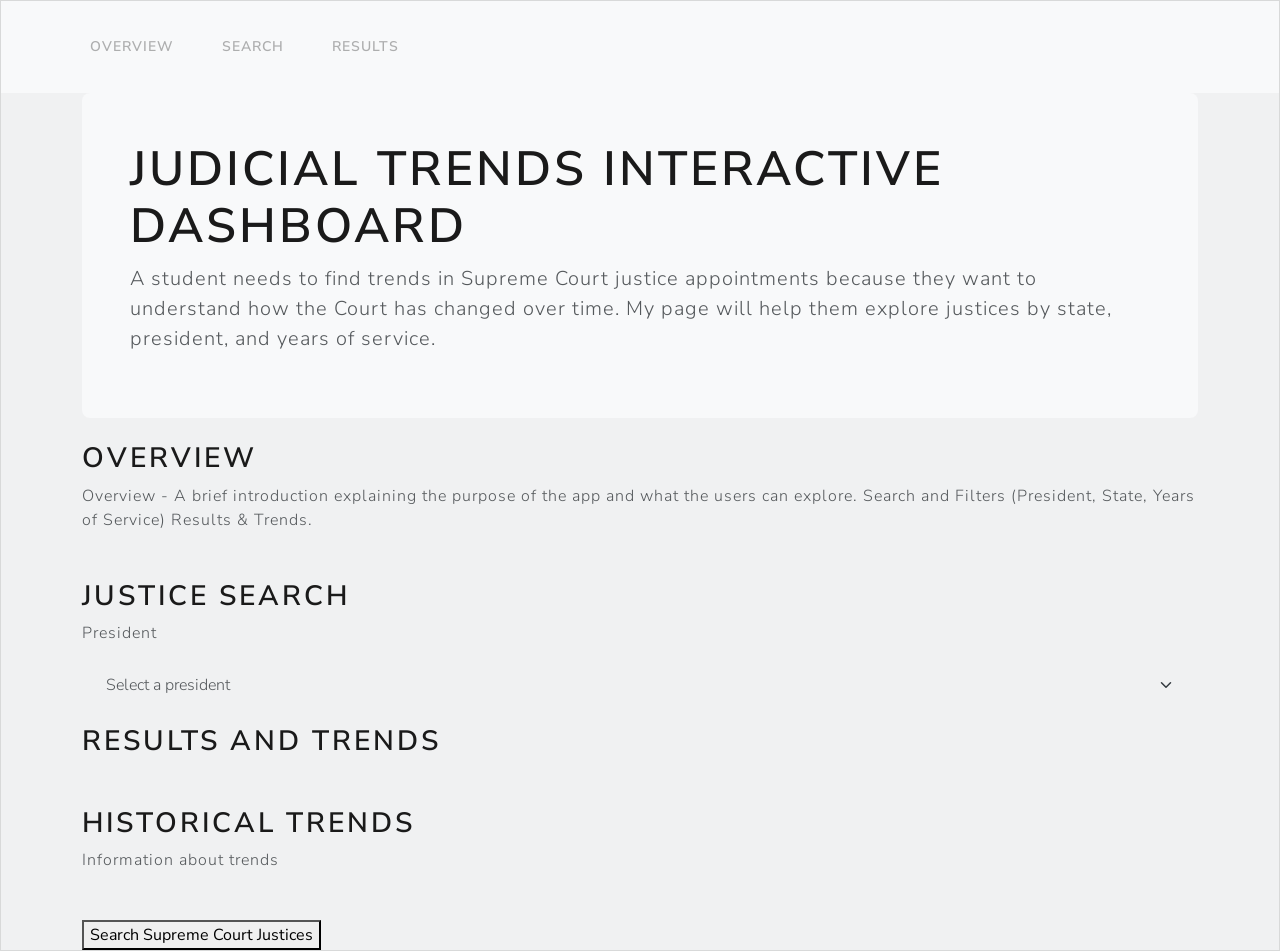
==== index.html @ 3a018f9d "add indentation" ====
<!DOCTYPE html>
<html lang="en">
  <head>
    <meta charset="utf-8">
    <meta name="viewport" content="width=device-width, initial-scale=1">

    <title>Judicial Trends Interactive Dashboard: Search Supreme Court Justices</title>
    <link rel="stylesheet" href="css/bootstrap.min.css">
  </head>

  <body class="bg-light">
    <header>
      <nav class="navbar navbar-expand-lg bg-body-tertiary">
        <div class="container">
		 


          <section id="links">
            <ul class="navbar-nav ms-auto">
              <li class="nav-item"><a class="nav-link" href="#overview">Overview</a></li>
              <li class="nav-item"><a class="nav-link" href="#search">Search</a></li>
              <li class="nav-item"><a class="nav-link" href="page-2.html">Results</a></li>
            </ul>
          </section>
        </div>
      </nav>
    </header>

    <main class="container">
      <div class="p-5 mb-4 bg-body-tertiary rounded-3">
        <h1 class="display-5 fw-bold">Judicial Trends Interactive Dashboard</h1>
        <p class="fs-4">
          A student needs to find trends in Supreme Court justice appointments because they want to understand how the Court has changed over time. My page will help them explore justices by state, president, and years of service.
        </p>
      </div>

      
      <section id="overview" class="mb-5">
        <h2 class="fw-bold">Overview</h2>
        <p>
          Overview - A brief introduction explaining the purpose of the app and what the users can explore. Search and Filters (President, State, Years of Service) Results & Trends.
        </p>
      </section>
	  
	  

 <h2 class="fw-bold">Justice Search</h2>
        <p>President</p>





        <div class="mb-3">
          <select id="president-select" class="form-select">
            <option value="">Select a president</option>
            <option value="Washington">George Washington</option>
            <option value="Lincoln">Abraham Lincoln</option>
            <option value="FDR">Franklin D. Roosevelt</option>
            <option value="Reagan">Ronald Reagan</option>
            <option value="Obama">Barack Obama</option>
            <option value="Trump">Donald Trump</option>
          </select>
        </div>

      <section id="results" class="mb-5">
        <h2 class="fw-bold">Results and Trends</h2>
        <p id="results-list"></p>
      </section>


      <section id="historical-trends" class="mb-5">
        <h2 class="fw-bold">Historical Trends</h2>
        <p id="trends">Information about trends</p>
      </section>

<button  id="justice-name-button">Search Supreme Court Justices</button>

       
      </section>
    </main>

    <script src="script.js"></script>
  </body>
</html>
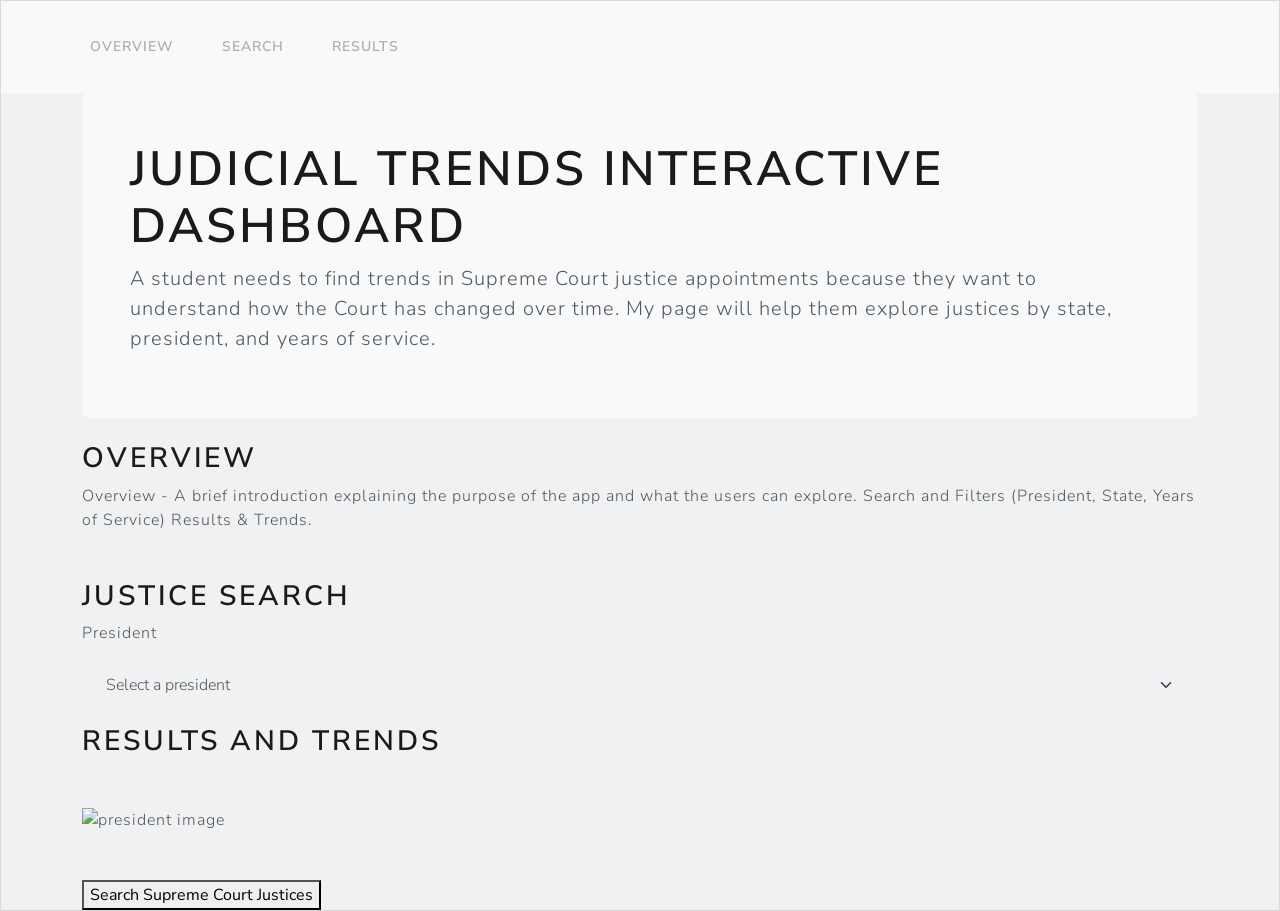
==== commit 634a183b: "Refresh script.js" ====
--- a/index.html
+++ b/index.html
@@ -58,7 +58,7 @@
             <option value="Lincoln">Abraham Lincoln</option>
             <option value="FDR">Franklin D. Roosevelt</option>
             <option value="Reagan">Ronald Reagan</option>
-            <option value="Obama">Barack Obama</option>
+            <option value="Richard Nixon">Richard Nixon</option>
             <option value="Trump">Donald Trump</option>
           </select>
         </div>
@@ -69,10 +69,10 @@
       </section>
 
 
-      <section id="historical-trends" class="mb-5">
-        <h2 class="fw-bold">Historical Trends</h2>
-        <p id="trends">Information about trends</p>
-      </section>
+      <div class="mb-5">
+        <h2 id="historical-trends" class="fw-bold"></h2>
+        <img -id="birdImage" src="" alt="president image">
+      </div>
 
 <button  id="justice-name-button">Search Supreme Court Justices</button>
 
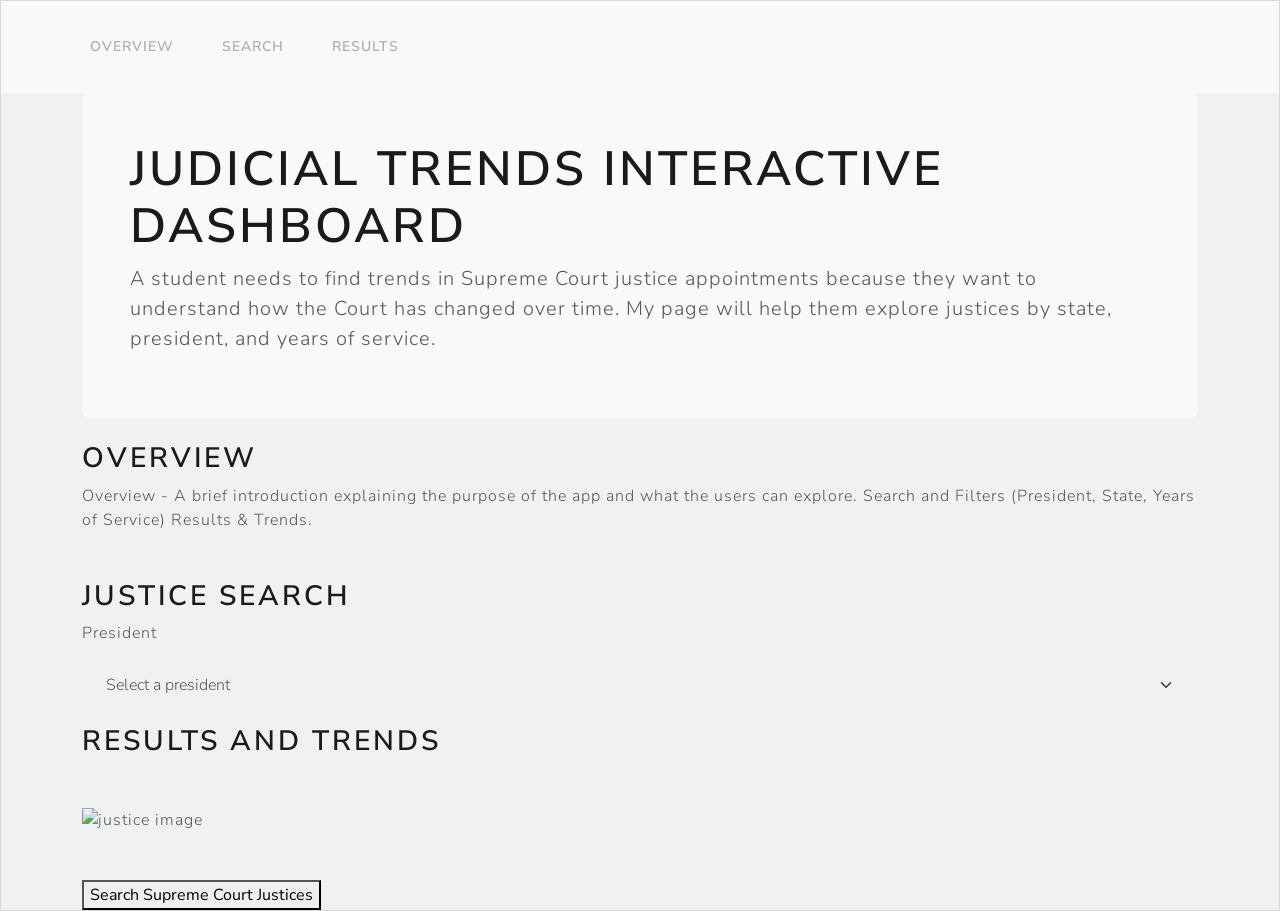
==== commit 959c59ff: "add function displayRecord()" ====
--- a/index.html
+++ b/index.html
@@ -52,7 +52,7 @@
 
 
         <div class="mb-3">
-          <select id="president-select" class="form-select">
+          <select id="justice-name" class="form-select">
             <option value="">Select a president</option>
             <option value="Washington">George Washington</option>
             <option value="Lincoln">Abraham Lincoln</option>
@@ -71,10 +71,10 @@
 
       <div class="mb-5">
         <h2 id="historical-trends" class="fw-bold"></h2>
-        <img -id="birdImage" src="" alt="president image">
+        <img id="justice-image" src="" alt="justice image">
       </div>
 
-<button  id="justice-name-button">Search Supreme Court Justices</button>
+<button  id="appointed-by-button">Search Supreme Court Justices</button>
 
        
       </section>
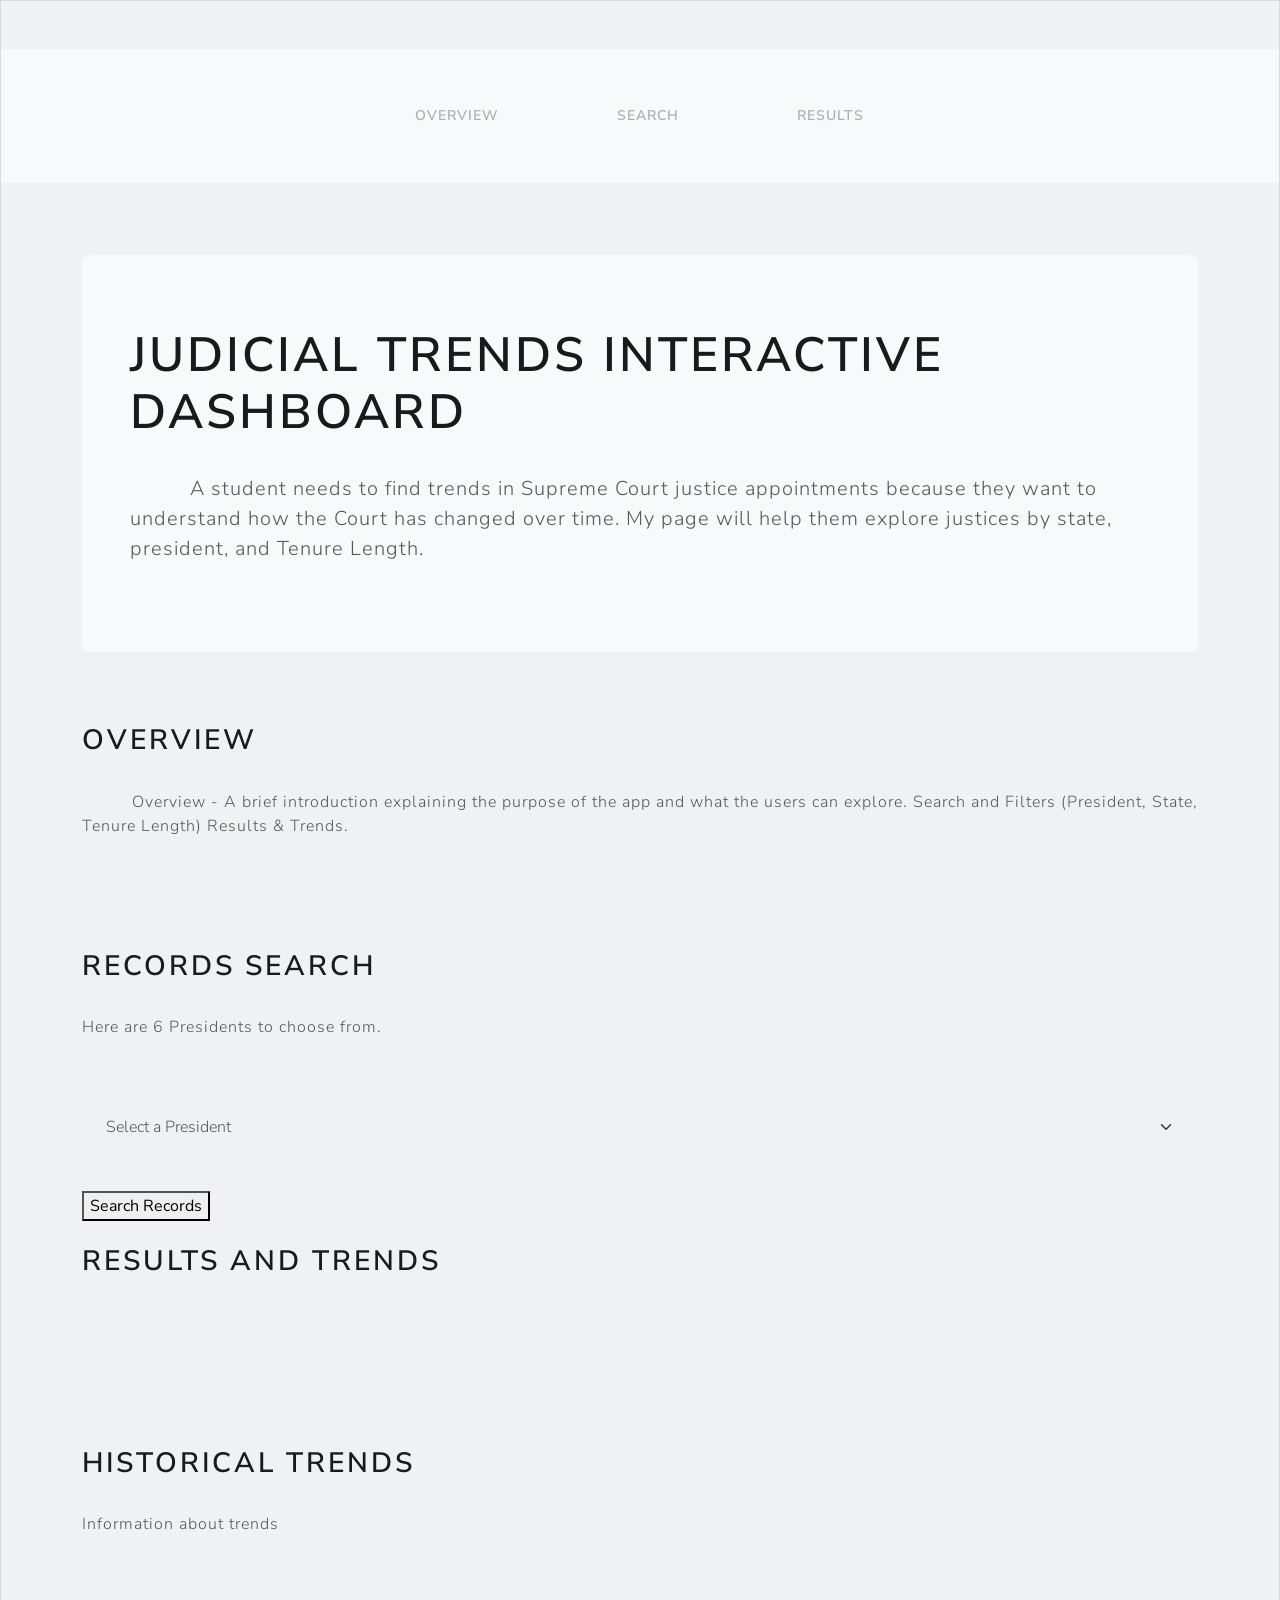
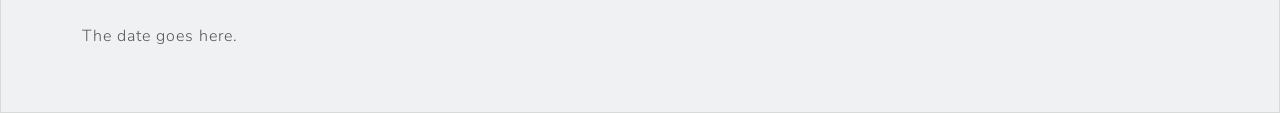
==== commit 6aa6f2ee: "add rename file" ====
--- a/index.html
+++ b/index.html
@@ -1,85 +1,108 @@
-<!DOCTYPE html>
+﻿<!DOCTYPE html>
 <html lang="en">
-  <head>
-    <meta charset="utf-8">
-    <meta name="viewport" content="width=device-width, initial-scale=1">
+  <head>
+    <meta charset="utf-8">
+    <meta name="viewport" content="width=device-width, initial-scale=1">
 
-    <title>Judicial Trends Interactive Dashboard: Search Supreme Court Justices</title>
-    <link rel="stylesheet" href="css/bootstrap.min.css">
-  </head>
+    <title>Judicial Trends Interactive Dashboard: Search Supreme Court Justices</title>
+    <link rel="stylesheet" href="css/bootstrap.min.css">
+  </head>
 
-  <body class="bg-light">
-    <header>
-      <nav class="navbar navbar-expand-lg bg-body-tertiary">
-        <div class="container">
-		 
+  <body class="bg-light">
+    <header>
+      <nav class="navbar navbar-expand-lg bg-body-tertiary">
+        <div class="container">
+		
+          <section id="links">
+            <ul class="navbar-nav ms-auto">
+              <li class="nav-item"><a class="nav-link" href="#overview">Overview</a></li>
+              <li class="nav-item"><a class="nav-link" href="#search">Search</a></li>
+              <li class="nav-item"><a class="nav-link" href="#results">Results</a></li>
+            </ul>
+          </section>
+        </div>
+      </nav>
+    </header>
 
+    <main class="container">
+      <div class="p-5 mb-4 bg-body-tertiary rounded-3">
+        <h1 class="display-5 fw-bold">Judicial Trends Interactive Dashboard</h1>
+        <p class="fs-4">
+          A student needs to find trends in Supreme Court justice appointments because they want to understand how the Court has changed over time. My page will help them explore justices by state, president, and Tenure Length.
+        </p>
+      </div>
 
-          <section id="links">
-            <ul class="navbar-nav ms-auto">
-              <li class="nav-item"><a class="nav-link" href="#overview">Overview</a></li>
-              <li class="nav-item"><a class="nav-link" href="#search">Search</a></li>
-              <li class="nav-item"><a class="nav-link" href="page-2.html">Results</a></li>
-            </ul>
-          </section>
-        </div>
-      </nav>
-    </header>
+      <section id="overview" class="mb-5">
+        <h2 class="fw-bold">Overview</h2>
+        <p>
+          Overview - A brief introduction explaining the purpose of the app and what the users can explore. Search and Filters (President, State, Tenure Length) Results & Trends.
+        </p>
+      </section>
+	
+ <h2 class="fw-bold">Records Search</h2>
+        <p>Here are 6 Presidents to choose from.</p>
 
-    <main class="container">
-      <div class="p-5 mb-4 bg-body-tertiary rounded-3">
-        <h1 class="display-5 fw-bold">Judicial Trends Interactive Dashboard</h1>
-        <p class="fs-4">
-          A student needs to find trends in Supreme Court justice appointments because they want to understand how the Court has changed over time. My page will help them explore justices by state, president, and years of service.
-        </p>
-      </div>
+        <div class="mb-3">
+          <select id="president-select" class="form-select">
+            <option value="">Select a President</option>
+            <option value="Washington">George Washington</option>
+            <option value="Lincoln">Abraham Lincoln</option>
+            <option value="FDR">Franklin D. Roosevelt</option>
+            <option value="Reagan">Ronald Reagan</option>
+            <option value="Richard Nixon">Richard Nixon</option>
+            <option value="Trump">Donald Trump</option>
+          </select>
+        </div>
 
-      
-      <section id="overview" class="mb-5">
-        <h2 class="fw-bold">Overview</h2>
-        <p>
-          Overview - A brief introduction explaining the purpose of the app and what the users can explore. Search and Filters (President, State, Years of Service) Results & Trends.
-        </p>
-      </section>
+	  <button id="Records-button">Search Records</button>
 	  
+ <!-- <h2 class="fw-bold">State Search</h2> 
+		<p>Here are 6 States to choose from.</p>
+		
+		<div class="mb-3">
+		  <select id="state-select" class="form-select">
+			<option value="">Select a State</option>
+			<option value=""></option>
+			<option value=""></option>
+			<option value=""></option>
+			<option value=""></option>
+			<option value=""></option>
+			<option value=""></option>
+		  </select>
+		</div>
+
+	  <button id="state-search-button">Search State</button>
+ <h2 class="fw-bold"</h2>
+		<p>Here are 6 Tenure Length</p>															 
+		 <div>
+		  <select>
+			  <option value=""</option>
+			  <option value=""</option>
+			  <option value=""</option>
+			  <option value=""</option>
+			  <option value=""</option>
+			  <option value=""</option>
+		 </div>
+		</select>-->
+		  
 	  
+      <section id="results" class="mb-5">
+        <h2 class="fw-bold">Results and Trends</h2>
+        <p id="results-list"></p>
+      </section>
 
- <h2 class="fw-bold">Justice Search</h2>
-        <p>President</p>
+      <section id="historical-trends" class="mb-5">
+        <h2 class="fw-bold">Historical Trends</h2>
+        <p id="trends">Information about trends</p>
+      </section>
 
+	  <!-- <button id="justice-name-button">Search Supreme Court Justices</button> -->
+	  <p id="greeting-1" greeting.textContent=now.getHours();>The date goes here.</p>
+	  <p id="stamp-1" stamp.textContent=now.toDateString();></p>
 
+      </section>
+    </main>
 
-
-
-        <div class="mb-3">
-          <select id="justice-name" class="form-select">
-            <option value="">Select a president</option>
-            <option value="Washington">George Washington</option>
-            <option value="Lincoln">Abraham Lincoln</option>
-            <option value="FDR">Franklin D. Roosevelt</option>
-            <option value="Reagan">Ronald Reagan</option>
-            <option value="Richard Nixon">Richard Nixon</option>
-            <option value="Trump">Donald Trump</option>
-          </select>
-        </div>
-
-      <section id="results" class="mb-5">
-        <h2 class="fw-bold">Results and Trends</h2>
-        <p id="results-list"></p>
-      </section>
-
-
-      <div class="mb-5">
-        <h2 id="historical-trends" class="fw-bold"></h2>
-        <img id="justice-image" src="" alt="justice image">
-      </div>
-
-<button  id="appointed-by-button">Search Supreme Court Justices</button>
-
-       
-      </section>
-    </main>
-
-    <script src="script.js"></script>
-  </body>
-</html>
+    <script src="script.script.js"></script>
+  </body>
+</html>
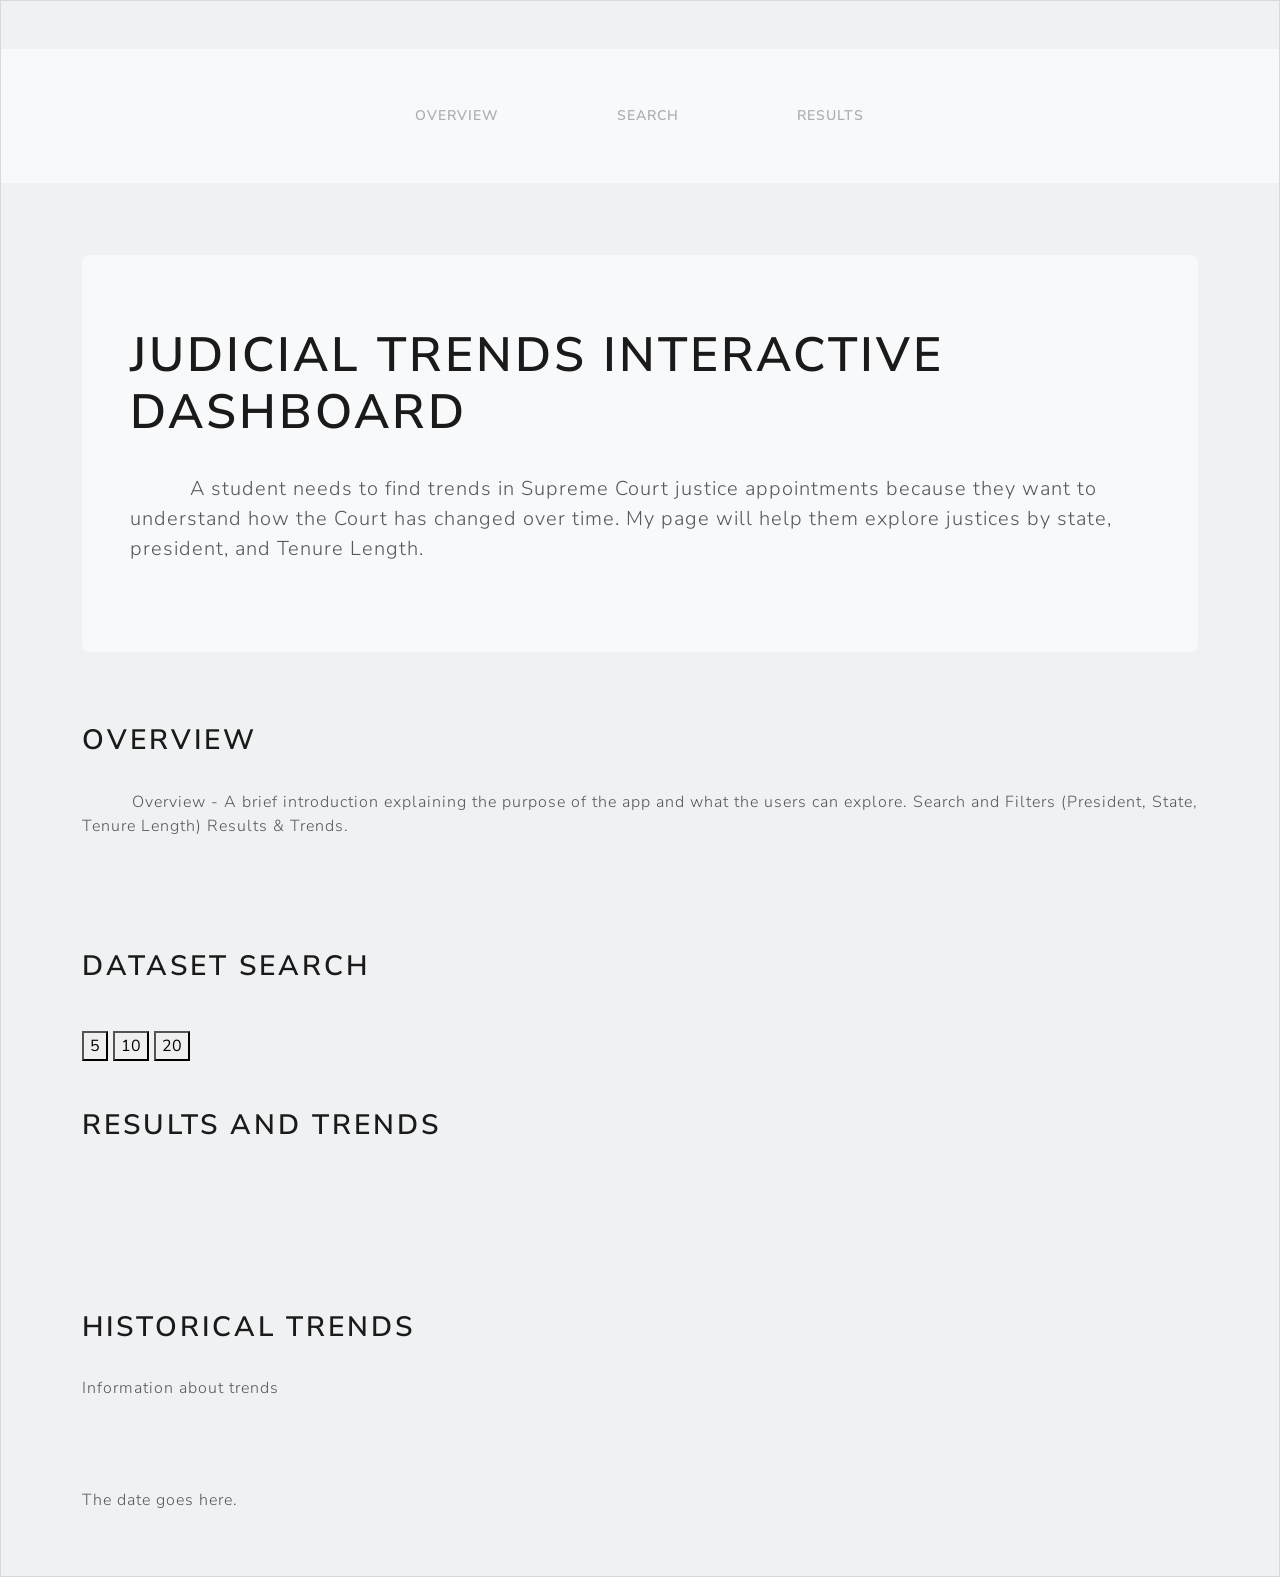
==== commit 174eb23d: "Add Update to code" ====
--- a/index.html
+++ b/index.html
@@ -39,11 +39,44 @@
         </p>
       </section>
 	
- <h2 class="fw-bold">Records Search</h2>
-        <p>Here are 6 Presidents to choose from.</p>
+	  <section id="search">
+	    <h2 class="fw-bold">Dataset Search</h2>
+         <p></p>
+		<button id="show-five" type="button">5</button>
+		<button id="show-ten" type="button">10</button>
+		<button id="show-twenty" type="button">20</button>
+	  </section>
+		  
+	  
+      <section id="results" class="mb-5">
+        <h2 class="fw-bold">Results and Trends</h2>
+        <p id="results-list"></p>
+		<p id="results-detail"></p>
+      </section>
 
-        <div class="mb-3">
-          <select id="president-select" class="form-select">
+      <section id="historical-trends" class="mb-5">
+        <h2 class="fw-bold">Historical Trends</h2>
+        <p id="trends">Information about trends</p>
+      </section>
+
+
+	  <p id="greeting-1" greeting.textContent=now.getHours();>The date goes here.</p>
+	  <p id="stamp-1" stamp.textContent=now.toDateString();></p>
+
+      </section>
+    </main>
+
+    <script src="script.js"></script>
+  </body>
+</html>
+
+
+
+
+
+
+    <!--<div class="mb-3">
+          <select id="presidentSelect" class="form-select">
             <option value="">Select a President</option>
             <option value="Washington">George Washington</option>
             <option value="Lincoln">Abraham Lincoln</option>
@@ -52,9 +85,9 @@
             <option value="Richard Nixon">Richard Nixon</option>
             <option value="Trump">Donald Trump</option>
           </select>
-        </div>
+        </div> 
 
-	  <button id="Records-button">Search Records</button>
+	   <button id="records-button">Search Records</button> -->
 	  
  <!-- <h2 class="fw-bold">State Search</h2> 
 		<p>Here are 6 States to choose from.</p>
@@ -83,26 +116,4 @@
 			  <option value=""</option>
 			  <option value=""</option>
 		 </div>
-		</select>-->
-		  
-	  
-      <section id="results" class="mb-5">
-        <h2 class="fw-bold">Results and Trends</h2>
-        <p id="results-list"></p>
-      </section>
-
-      <section id="historical-trends" class="mb-5">
-        <h2 class="fw-bold">Historical Trends</h2>
-        <p id="trends">Information about trends</p>
-      </section>
-
-	  <!-- <button id="justice-name-button">Search Supreme Court Justices</button> -->
-	  <p id="greeting-1" greeting.textContent=now.getHours();>The date goes here.</p>
-	  <p id="stamp-1" stamp.textContent=now.toDateString();></p>
-
-      </section>
-    </main>
-
-    <script src="script.script.js"></script>
-  </body>
-</html>+		</select>-->
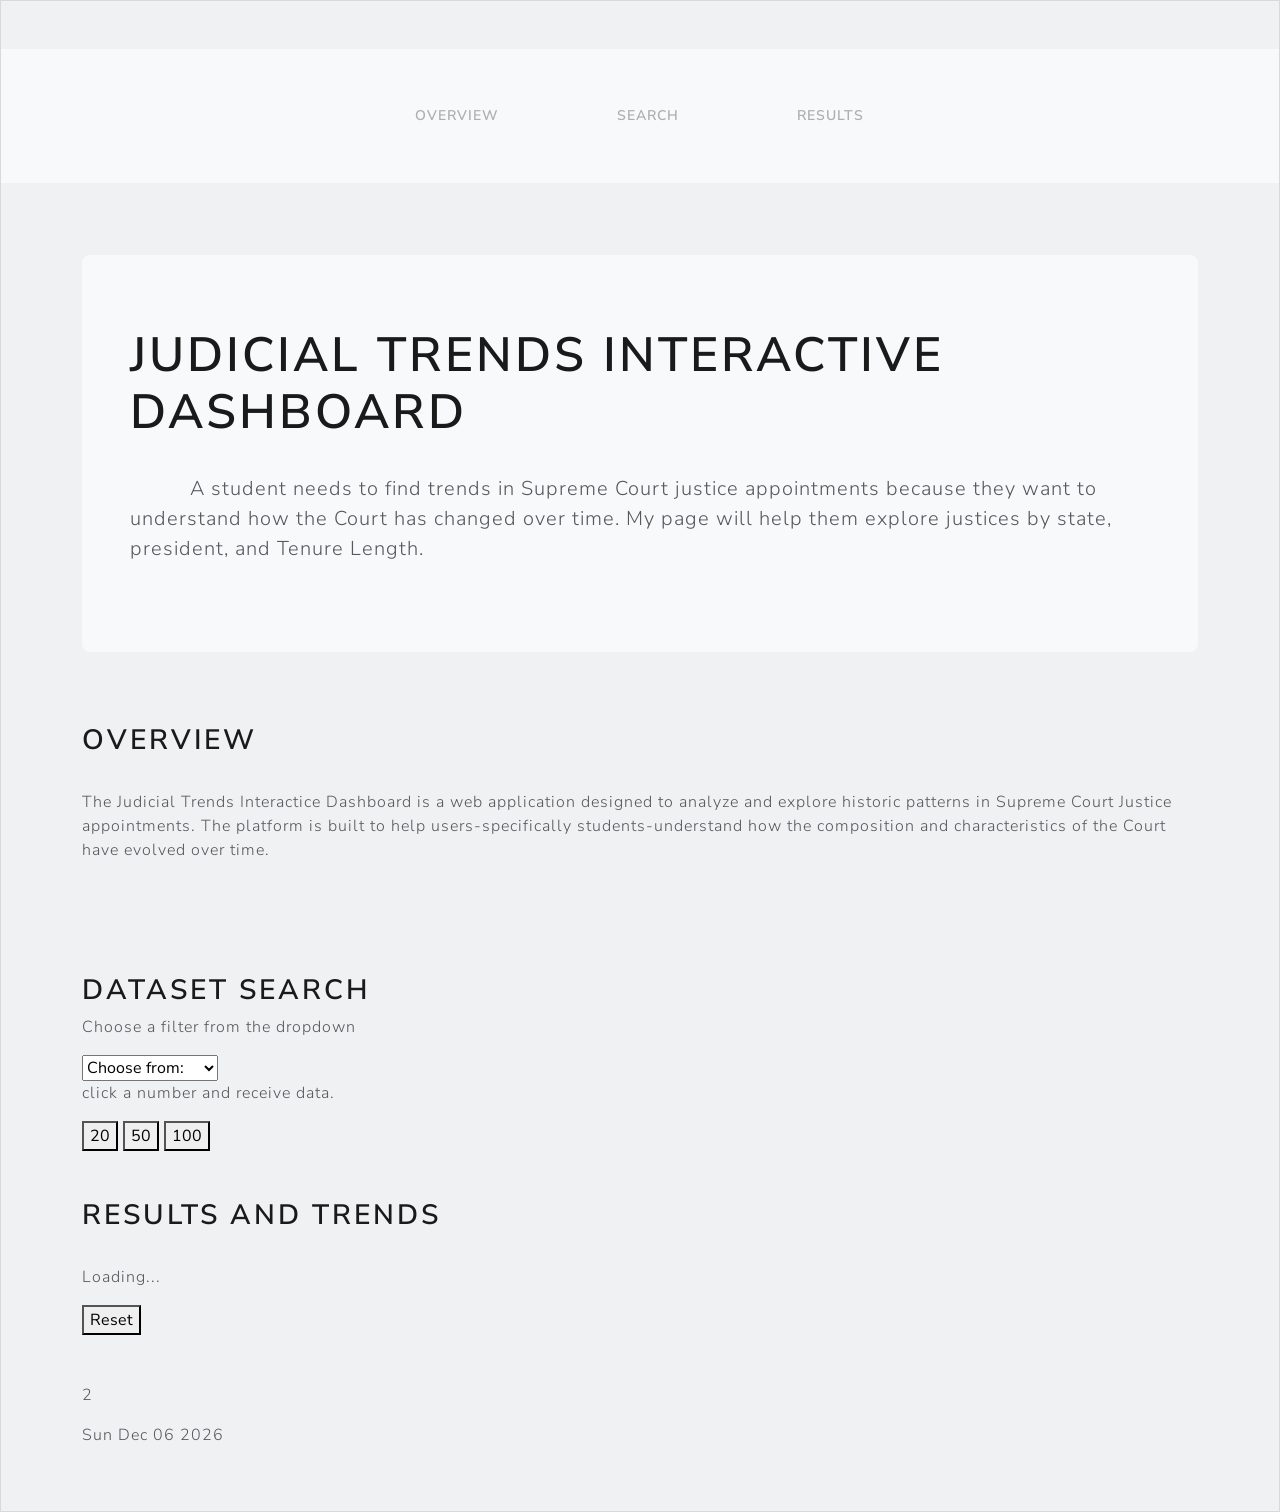
==== commit 34d1296e: "Add HTML and JS" ====
--- a/index.html
+++ b/index.html
@@ -3,16 +3,13 @@
   <head>
     <meta charset="utf-8">
     <meta name="viewport" content="width=device-width, initial-scale=1">
-
     <title>Judicial Trends Interactive Dashboard: Search Supreme Court Justices</title>
     <link rel="stylesheet" href="css/bootstrap.min.css">
   </head>
-
   <body class="bg-light">
     <header>
       <nav class="navbar navbar-expand-lg bg-body-tertiary">
-        <div class="container">
-		
+        <div class="container">		
           <section id="links">
             <ul class="navbar-nav ms-auto">
               <li class="nav-item"><a class="nav-link" href="#overview">Overview</a></li>
@@ -23,7 +20,6 @@
         </div>
       </nav>
     </header>
-
     <main class="container">
       <div class="p-5 mb-4 bg-body-tertiary rounded-3">
         <h1 class="display-5 fw-bold">Judicial Trends Interactive Dashboard</h1>
@@ -32,88 +28,38 @@
         </p>
       </div>
 
+
       <section id="overview" class="mb-5">
         <h2 class="fw-bold">Overview</h2>
-        <p>
-          Overview - A brief introduction explaining the purpose of the app and what the users can explore. Search and Filters (President, State, Tenure Length) Results & Trends.
-        </p>
-      </section>
-	
+        <p>The Judicial Trends Interactice Dashboard is a web application designed to analyze and explore historic patterns in Supreme Court Justice appointments. The platform is built to help users-specifically students-understand how the composition and characteristics of the Court have evolved over time.</p>
+      </section>	
+
+
 	  <section id="search">
 	    <h2 class="fw-bold">Dataset Search</h2>
-         <p></p>
-		<button id="show-five" type="button">5</button>
-		<button id="show-ten" type="button">10</button>
+		 <p>Choose a filter from the dropdown</p>
+		<select id="presidentSelect">
+		 <option value="filter">Choose from:</option>
+		 <option value="Nominated by">Nominated By</option>
+		 <option value="State">State</option>
+		 <option value="Date confirmed">Date Confirmed</option>
+		</select>		
+         <p>click a number and receive data.</p>
 		<button id="show-twenty" type="button">20</button>
+		<button id="show-fifty" type="button">50</button>
+		<button id="show-one-hundred" type="button">100</button>
 	  </section>
-		  
+
 	  
       <section id="results" class="mb-5">
-        <h2 class="fw-bold">Results and Trends</h2>
+        <h2 class="fw-bold">Results and Trends</h2>
         <p id="results-list"></p>
-		<p id="results-detail"></p>
+		<button id="resetButton">Reset</button>
       </section>
-
-      <section id="historical-trends" class="mb-5">
-        <h2 class="fw-bold">Historical Trends</h2>
-        <p id="trends">Information about trends</p>
-      </section>
-
-
-	  <p id="greeting-1" greeting.textContent=now.getHours();>The date goes here.</p>
-	  <p id="stamp-1" stamp.textContent=now.toDateString();></p>
-
-      </section>
-    </main>
-
-    <script src="script.js"></script>
-  </body>
-</html>
-
-
-
-
-
-
-    <!--<div class="mb-3">
-          <select id="presidentSelect" class="form-select">
-            <option value="">Select a President</option>
-            <option value="Washington">George Washington</option>
-            <option value="Lincoln">Abraham Lincoln</option>
-            <option value="FDR">Franklin D. Roosevelt</option>
-            <option value="Reagan">Ronald Reagan</option>
-            <option value="Richard Nixon">Richard Nixon</option>
-            <option value="Trump">Donald Trump</option>
-          </select>
-        </div> 
-
-	   <button id="records-button">Search Records</button> -->
-	  
- <!-- <h2 class="fw-bold">State Search</h2> 
-		<p>Here are 6 States to choose from.</p>
-		
-		<div class="mb-3">
-		  <select id="state-select" class="form-select">
-			<option value="">Select a State</option>
-			<option value=""></option>
-			<option value=""></option>
-			<option value=""></option>
-			<option value=""></option>
-			<option value=""></option>
-			<option value=""></option>
-		  </select>
-		</div>
-
-	  <button id="state-search-button">Search State</button>
- <h2 class="fw-bold"</h2>
-		<p>Here are 6 Tenure Length</p>															 
-		 <div>
-		  <select>
-			  <option value=""</option>
-			  <option value=""</option>
-			  <option value=""</option>
-			  <option value=""</option>
-			  <option value=""</option>
-			  <option value=""</option>
-		 </div>
-		</select>-->+		<p id="greeting-1"></p>
+	    <p id="stamp-1"></p>
+    </section>
+   </main>
+  <script src="script.js"></script>
+ </body>
+</html>
